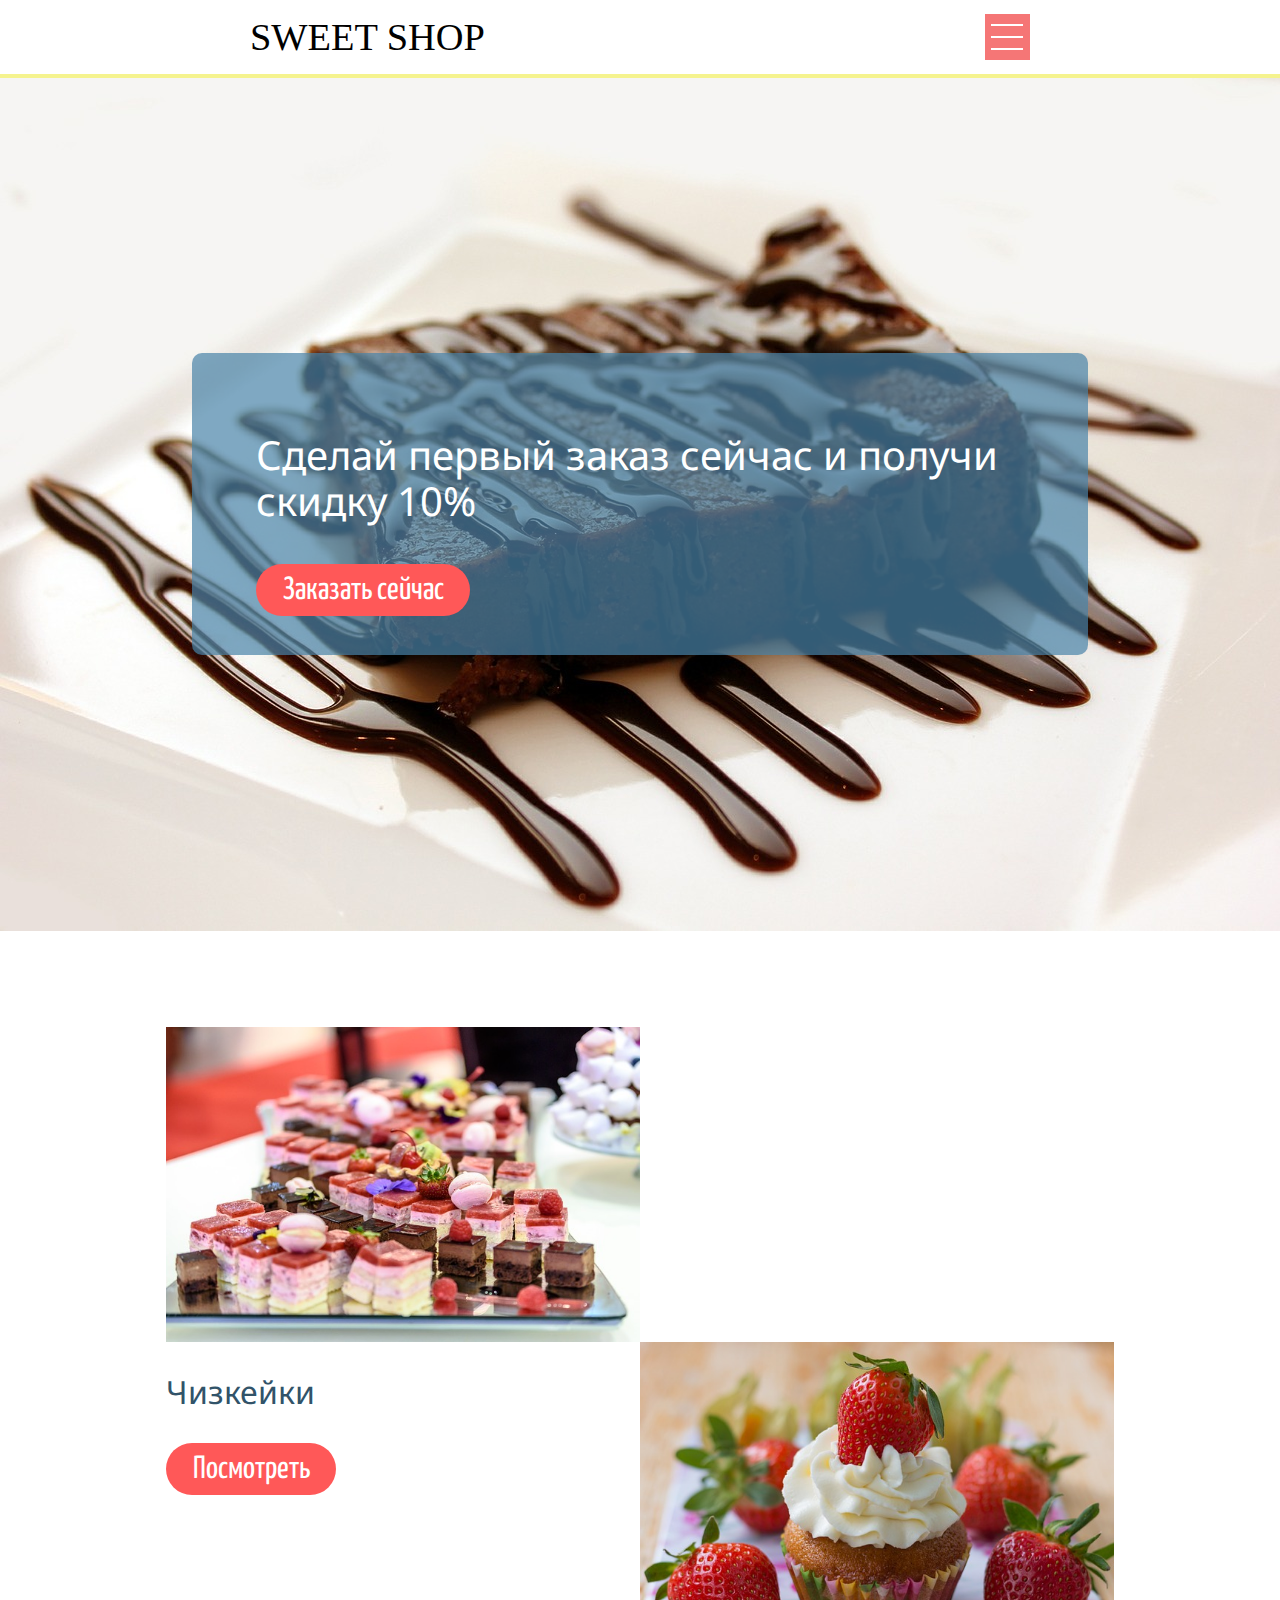
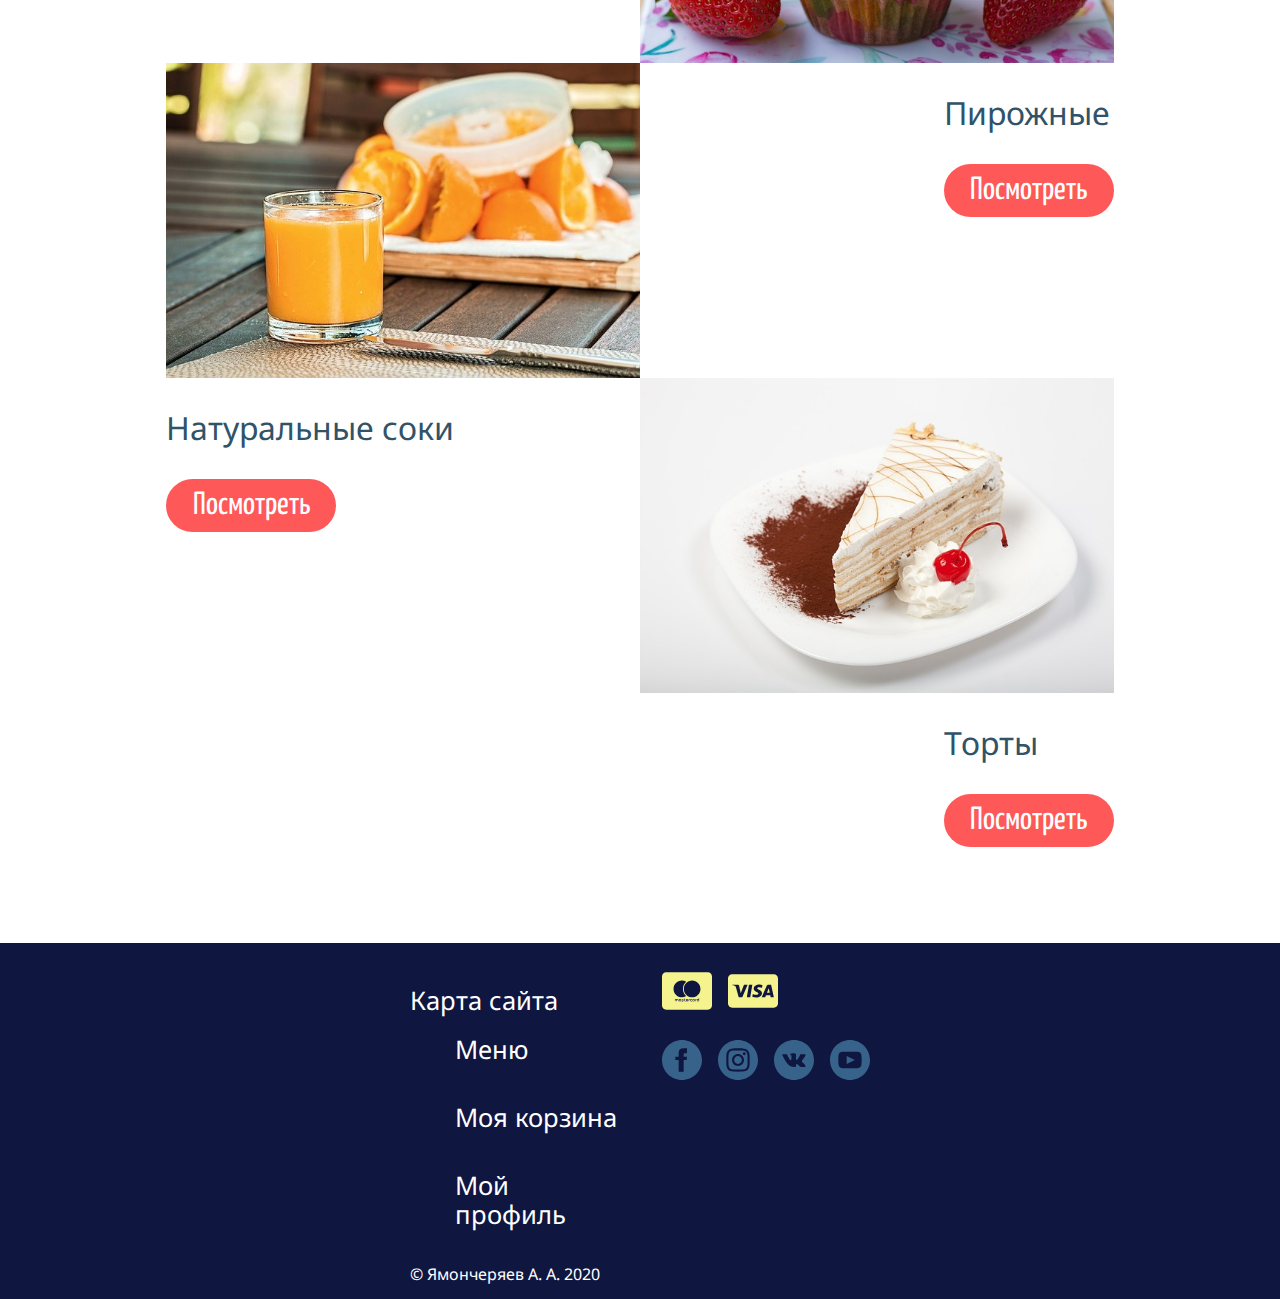
==== index.html @ 37f0d085 "f.m.a. and some fixing" ====
<!DOCTYPE html>
<html lang="en">
<head>
    <meta charset="UTF-8">
    <title>Sweet Shop</title>
    <link rel="stylesheet" href="css/normalize.css" type="text/css">
    <link rel="stylesheet" href="css/style.css" type="text/css">
    <link rel="stylesheet" href="css/main.css" type="text/css">
    <meta name='viewport' content='width=device-width,initial-scale=1'/>
    <meta content='true' name='HandheldFriendly'/>
    <meta content='width' name='MobileOptimized'/>
    <meta content='yes' name='apple-mobile-web-app-capable'/>
</head>
<body>
<div class="wrapper">
    <header class="header_layout">
        <a class="page_title" href="index.html">SWEET SHOP</a>
        <input id="toggle_btn" class="checkbox" type="checkbox"/>
        <label id="checkbox_btn" class="is_clickable" for="toggle_btn">
            <span id="bar1"></span>
            <span id="bar2"></span>
            <span id="bar3"></span>
        </label>
        <nav id="header_menu" class="drop_down_list">
            <a class="list_item" href="products.html">Меню</a>
            <a class="list_item" href="basket.html">Моя корзина</a>
            <a class="list_item" href="profile.html">Мой профиль</a>
        </nav>
    </header>

    <main id="main">
        <section id="offer" class="content_layout">
            <img class="image" src="img/brownie.jpg" alt="">
            <div class="offer">
                <p>Сделай первый заказ сейчас
                    и получи скидку 10%</p>
                <a class="button is_clickable">Заказать сейчас</a>
            </div>
        </section>

        <section id="products" class="content_layout content">
            <div class="product_item1">
                <img class="image" src="img/menu/cheese-cakes.jpg" alt="">
            </div>
            <div class="product_item2">
                <div class="link1">
                    <p>Чизкейки</p>
                    <a class="button is_clickable">Посмотреть</a>
                </div>
                <img class="image" src="img/menu/cupcakes.jpg" alt="">
            </div>
            <div class="product_item3">
                <img class="image" src="img/menu/orange-juice.jpg" alt="">
                <div class="link2">
                    <p>Пирожные</p>
                    <a class="button is_clickable">Посмотреть</a>
                </div>
            </div>
            <div class="product_item4">
                <div class="link3">
                    <p>Натуральные соки</p>
                    <a class="button is_clickable">Посмотреть</a></div>
                <img class="image" src="img/menu/cream-cake.jpg" alt="">
            </div>
            <div class="product_item5">
                <div class="link4">
                    <p>Торты</p>
                    <a class="button is_clickable">Посмотреть</a>
                </div>
            </div>
        </section>
    </main>
</div>

<div class="footer_layout">
    <div>
        <footer>
            <div id="site_map_container">
                <input id="site_map" class="checkbox" type="checkbox"/>
                <label class="checkbox_title" for="site_map">
                    <span>Карта сайта</span>
                </label>
                <ul id="footer_menu" class="drop_down_list">
                    <li><a class="list_item" href="products.html">Меню</a></li>
                    <li><a class="list_item" href="basket.html">Моя корзина</a></li>
                    <li><a class="list_item" href="profile.html">Мой профиль</a></li>
                </ul>
            </div>
            <div id="icons_container">
                <div id="payment_icons">
                    <img src="img/icons/icon-payment1.svg" alt="">
                    <img src="img/icons/icon-payment.svg" alt="">
                </div>
                <div id="social_media">
                    <img src="img/icons/icon-facebook.svg" alt="">
                    <img src="img/icons/icon-instagram.svg" alt="">
                    <img src="img/icons/icon-vk.svg" alt="">
                    <img src="img/icons/icon-youtube.svg" alt="">
                </div>
            </div>
        </footer>
        <div id="copyright">
            <p>© Ямончеряев А. А. 2020</p>
        </div>
    </div>
</div>
</body>
</html>
---- css/style.css ----
@import url('https://fonts.googleapis.com/css2?family=Noto+Sans&family=Noto+Serif&family=Yanone+Kaffeesatz&display=swap');
/**
 * General styles
 _____________________________________________________________
 */

@media screen and (min-device-width: 1080px){
    @media screen and (min-width: 768px) {
        html {
            font-size: 32px;
        }

        .button {
            font-size: 1rem;
        }
    }

    .content {
        padding-left: 13%;
        padding-right: 13%;
    }

    @media screen and (max-width: 768px) {
        html {
            font-size: 24px;
        }

        .button {
            font-size: 1rem;
        }
    }


    @media screen and (max-width: 360px) {
        html {
            font-size: 12px;
        }

        .button {
            font-size: 0.5rem;
        }
    }
}

@media screen and (max-device-width: 1079px){
    html {
        font-size: 64px;
    }


    .content {
        padding-left: 5%;
        padding-right: 5%;
    }
}


.wrapper {
    flex: 1 0 auto;
}

p {
    font-family: "Noto Sans";
}

.page_title {
    position: relative;
    font-family: Noto_Serif;
    align-self: center;
    font-size: 1.2rem;
    text-decoration: none;
    color: black;
}

body {
    display: flex;
    flex-direction: column;
    height: 100%;
}

main {
    display: flex;
    flex-direction: column;
}

.content_layout {
    display: flex;
    flex-direction: column;
    align-items: center;
    position: relative;
    height: fit-content;
    margin-bottom: 3rem;
}


.image {
    max-height: fit-content;
    max-width: min-content;
    align-self: center;
    position: relative;
}

ul {
    list-style: none;
    margin-block-end: 0;
    margin-block-start: 0;
    padding-inline-start: 1em;
}

.button {
    font-family: "Yanone Kaffeesatz";
    background-color: #ff5858;
    width: fit-content;
    padding: 0.25rem 0.83rem;
    border-radius: 1.25rem;
    border-color: #F57676;
    text-align: center;
    text-decoration: none;
    display: inline-block;
    color: white;
}

.is_clickable {
    cursor: pointer;
}

.button:hover {
    background-color: #F57676;
}

li, .list_item {
    display: block;
    height: min-content;
    font-family: "Noto Sans";
    font-size: 0.8rem;
    padding: 0.3rem;
    text-decoration: none;
}

/**
 * Styles for drop-down lists
 * --------------------------
 */
.checkbox_title {
    display: flex;
    align-items: center;
    width: 100%;
    justify-content: space-between;
    font-family: "Noto Sans";
}

.checkbox {
    opacity: 0;
    position: absolute;
}

.checkbox:checked ~ .drop_down_list {
    display: block;
}

.drop_down_list {
    display: none;
    height: fit-content;
    list-style: none;
}


/**
 * Header styles
 _____________________________________________________________
 */
.header_layout {
    position: relative;
    display: inline-flex;
    width: 100%;
    height: 2.3rem;
    background: white;
    top: 0;
    border-bottom: 0.125rem solid #F5F38E;
    justify-content: space-around;
    align-items: center;
    z-index: 1;
}

#checkbox_btn {
    max-height: inherit;
    display: flex;
    flex-direction: column;
    justify-content: space-evenly;
    align-items: center;
    background: #F57676;
    width: 1.42rem;
    height: 1.42rem;
    transition: all 0.25s ease-in-out;
}

#bar1, #bar2, #bar3 {
    transition: all 0.25s ease-in-out;
    background: white;
    display: block;
    width: 70%;
    height: 2px;
}

#toggle_btn:checked ~ #checkbox_btn {
    z-index: 100;
}

#toggle_btn:checked ~ #checkbox_btn > #bar1 {
    right: 0;
    transform: translateX(0.15rem) rotate(45deg);
    transform-origin: 15%;
    width: 106%;
}

#toggle_btn:checked ~ #checkbox_btn > #bar2 {
    right: 0;
    transform: rotate(0);
    background-color: transparent;
}

#toggle_btn:checked ~ #checkbox_btn > #bar3 {
    right: 0;
    transform: translateX(0.15rem) rotate(-45deg);
    transform-origin: 15%;
    width: 106%;
}

#toggle_btn:checked ~ #header_menu {
    display: flex;
    flex-direction: column;
    justify-content: flex-start;
}

#header_menu {
    position: absolute;
    background-color: #F5F38E;
    width: 30%;
    right: 10%;
    top: 2.4rem;
    padding: 1rem;
}

#header_menu .list_item {
    color: #36351F;
}

#header_menu .list_item:hover {
    background-color: #268841;
    color: white;
}

/**
 * Footer styles
 * _____________________________________________________________
 */
.footer_layout {
    display: flex;
    align-items: flex-start;
    justify-content: space-evenly;
    width: 100%;
    height: fit-content;
    background-color: #0F1640;
    color: white;
    font-size: 0.8rem;
}

@media screen and (max-width: 1080px) {
    footer {
        flex-direction: column;
        justify-content: flex-start;
        padding-top: 0.42rem;
    }

    #payment_icons, #social_media {
        display: flex;
        align-items: flex-start;
        justify-content: flex-start;
        margin-top: 0.42rem;
        margin-left: -0.5rem;
    }

    .footer_layout {
        flex-direction: column;
        align-items: center;
    }
}

@media screen and (max-width: 360px) {
    footer img{
        width: 1rem;
        height: 1rem;
    }
}

@media screen and (min-width: 1080px) {
    footer {
        justify-content: space-between;
    }

    .checkbox_title > object {
        display: none;
    }

    #footer_menu ~ .checkbox_title {
        pointer-events: none;
    }

    #footer_menu {
        display: block;
    }

    #payment_icons, #social_media {
        display: flex;
        margin-top: 0.42rem;
        justify-content: flex-start;
    }

    .footer_layout {
        flex-direction: column;
        align-items: center;
    }
}

@media screen and (max-device-width: 1080px){
    footer {
        flex-direction: column;
        justify-content: flex-start;
        padding-top: 0.42rem;
    }

    #payment_icons, #social_media {
        display: flex;
        align-items: flex-start;
        justify-content: flex-start;
        margin-top: 0.42rem;
        margin-left: -0.5rem;
    }

    .footer_layout {
        flex-direction: column;
        align-items: center;
    }
}

footer {
    max-height: 100%;
    max-width: 100%;
    display: flex;
    align-items: baseline;
    flex: 0 0 auto;
    position: relative;
}

#footer_menu {
    position: relative;
    width: 85%;
    color: white;
}

#footer_menu .list_item {
    color: white;
}

#footer_menu .list_item:hover {
    background-color: #315369;
}

#site_map:checked ~ .checkbox_title object {
    transform: rotate(180deg);
}

#social_media > img,
#payment_icons > img {
    padding-top: 0.5rem;
    padding-left: 0.5rem;
}

#copyright {
    font-family: "Noto Sans";
    font-size: 0.5rem;
}
---- css/main.css ----
#offer img {
    width: 100%;
    left: 0;
}

#products img {
    width: 50%;
}

main {
    display: flex;
    flex-direction: column;
    position: relative;
    justify-content: flex-start;
    height: 100%;
    max-height: fit-content;
}

#offer {
    max-height: fit-content;
    max-width: max-content;
    align-self: center;
    justify-content: center;
}

.offer {
    font-family: "Noto Sans";
    align-self: center;
    font-size: 1rem;
    color: white;
    padding: 3% 5%;
    position: absolute;
    width: 60%;
    border-radius: 10px;
    background-color: rgba(72, 131, 168, 0.7);
}

#products {
    color: #315369;
    font-family: "Yanone Kaffeesatz";
}

#products > div {
    width: 100%;
    display: flex;
}

#products > .product_item2, .product_item3, .product_item4 {
    justify-content: space-between;
}

#products .product_item5 {
    justify-content: flex-end;
}

#products .product_item {
    justify-content: flex-start;
}

@media screen and (max-width: 360px){
    .offer > p {
        font-size: 0.5rem;
    }

    #products {
        font-size: 0.5rem;
    }
}

@media screen and (min-width: 361px) and (max-width: 1079px){
    .offer > p {
        font-size: 0.8rem;
    }

    #products {
        font-size: 0.8rem;
    }
}

@media screen and (min-width: 1080px){
    .offer > p {
        font-size: 1.25rem;
    }

    #products {
        font-size: 1rem;
    }

}
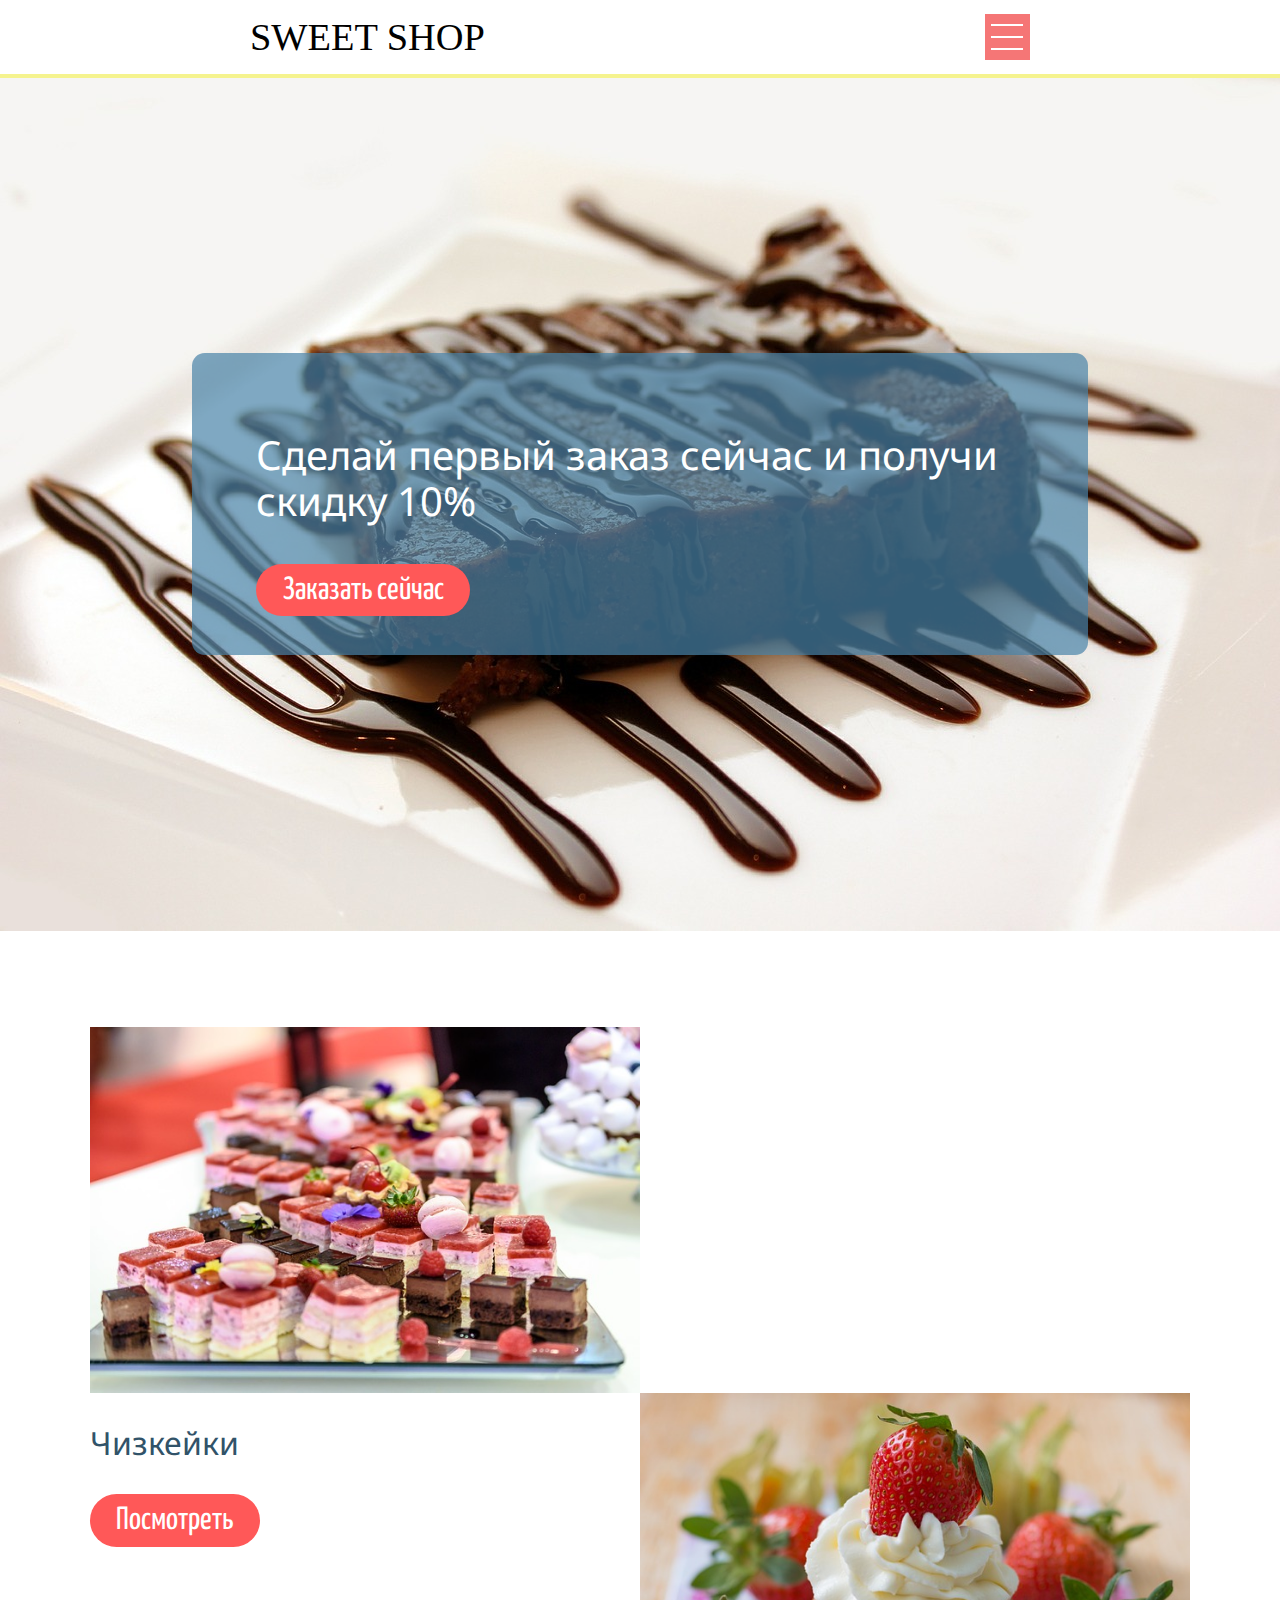
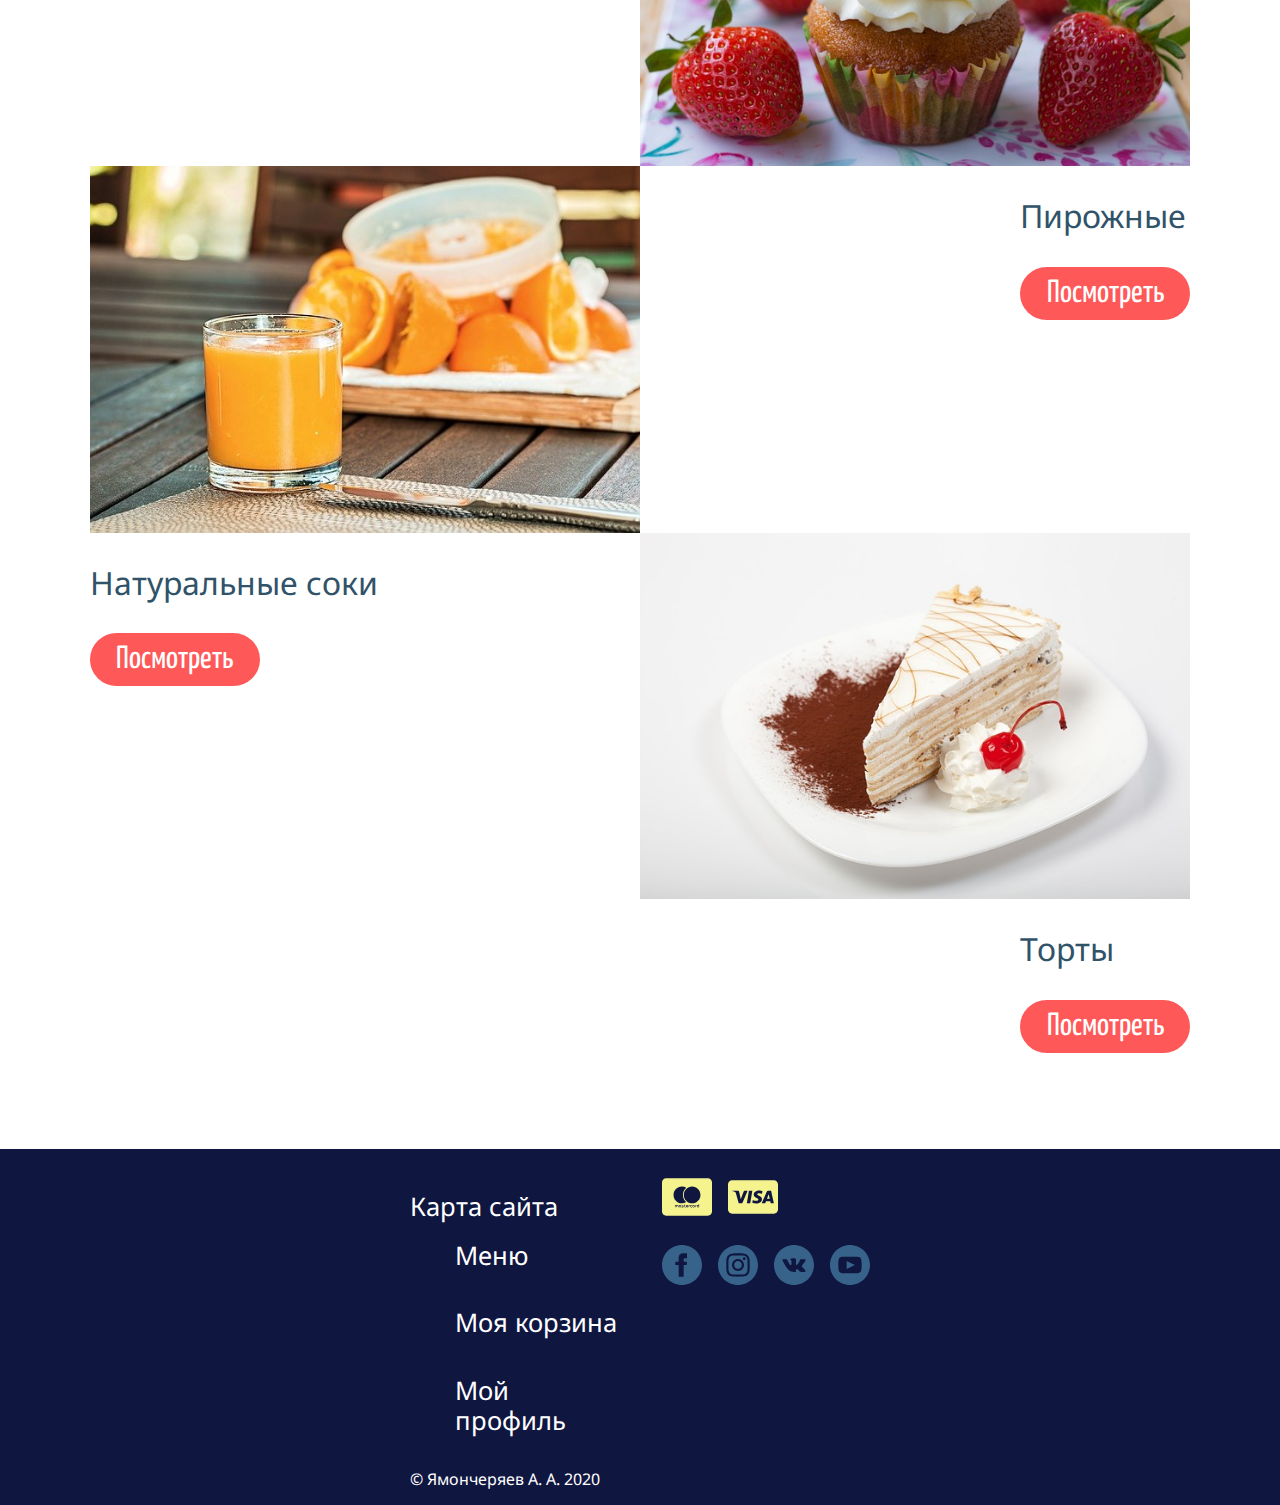
==== commit cb60ccd2: "Fixing Basket page" ====
--- a/index.html
+++ b/index.html
@@ -12,65 +12,63 @@
     <meta content='yes' name='apple-mobile-web-app-capable'/>
 </head>
 <body>
-<div class="wrapper">
-    <header class="header_layout">
-        <a class="page_title" href="index.html">SWEET SHOP</a>
-        <input id="toggle_btn" class="checkbox" type="checkbox"/>
-        <label id="checkbox_btn" class="is_clickable" for="toggle_btn">
-            <span id="bar1"></span>
-            <span id="bar2"></span>
-            <span id="bar3"></span>
-        </label>
-        <nav id="header_menu" class="drop_down_list">
-            <a class="list_item" href="products.html">Меню</a>
-            <a class="list_item" href="basket.html">Моя корзина</a>
-            <a class="list_item" href="profile.html">Мой профиль</a>
-        </nav>
-    </header>
+<header class="header_layout">
+    <a class="page_title" href="index.html">SWEET SHOP</a>
+    <input id="toggle_btn" class="checkbox" type="checkbox"/>
+    <label id="checkbox_btn" class="is_clickable" for="toggle_btn">
+        <span id="bar1"></span>
+        <span id="bar2"></span>
+        <span id="bar3"></span>
+    </label>
+    <nav id="header_menu" class="drop_down_list">
+        <a class="list_item" href="products.html">Меню</a>
+        <a class="list_item" href="basket.html">Моя корзина</a>
+        <a class="list_item" href="profile.html">Мой профиль</a>
+    </nav>
+</header>
 
-    <main id="main">
-        <section id="offer" class="content_layout">
-            <img class="image" src="img/brownie.jpg" alt="">
-            <div class="offer">
-                <p>Сделай первый заказ сейчас
-                    и получи скидку 10%</p>
-                <a class="button is_clickable">Заказать сейчас</a>
+<main id="main">
+    <section id="offer" class="content_layout">
+        <img class="image" src="img/brownie.jpg" alt="">
+        <div class="offer">
+            <p>Сделай первый заказ сейчас
+                и получи скидку 10%</p>
+            <a class="button is_clickable">Заказать сейчас</a>
+        </div>
+    </section>
+
+    <section id="products" class="content_layout content">
+        <div class="product_item1">
+            <img class="image" src="img/menu/cheese-cakes.jpg" alt="">
+        </div>
+        <div class="product_item2">
+            <div class="link">
+                <p>Чизкейки</p>
+                <a class="button is_clickable">Посмотреть</a>
             </div>
-        </section>
-
-        <section id="products" class="content_layout content">
-            <div class="product_item1">
-                <img class="image" src="img/menu/cheese-cakes.jpg" alt="">
+            <img class="image" src="img/menu/cupcakes.jpg" alt="">
+        </div>
+        <div class="product_item3">
+            <img class="image" src="img/menu/orange-juice.jpg" alt="">
+            <div class="link">
+                <p>Пирожные</p>
+                <a class="button is_clickable">Посмотреть</a>
             </div>
-            <div class="product_item2">
-                <div class="link1">
-                    <p>Чизкейки</p>
-                    <a class="button is_clickable">Посмотреть</a>
-                </div>
-                <img class="image" src="img/menu/cupcakes.jpg" alt="">
+        </div>
+        <div class="product_item4">
+            <div class="link">
+                <p>Натуральные соки</p>
+                <a class="button is_clickable">Посмотреть</a></div>
+            <img class="image" src="img/menu/cream-cake.jpg" alt="">
+        </div>
+        <div class="product_item5">
+            <div class="link">
+                <p>Торты</p>
+                <a class="button is_clickable">Посмотреть</a>
             </div>
-            <div class="product_item3">
-                <img class="image" src="img/menu/orange-juice.jpg" alt="">
-                <div class="link2">
-                    <p>Пирожные</p>
-                    <a class="button is_clickable">Посмотреть</a>
-                </div>
-            </div>
-            <div class="product_item4">
-                <div class="link3">
-                    <p>Натуральные соки</p>
-                    <a class="button is_clickable">Посмотреть</a></div>
-                <img class="image" src="img/menu/cream-cake.jpg" alt="">
-            </div>
-            <div class="product_item5">
-                <div class="link4">
-                    <p>Торты</p>
-                    <a class="button is_clickable">Посмотреть</a>
-                </div>
-            </div>
-        </section>
-    </main>
-</div>
+        </div>
+    </section>
+</main>
 
 <div class="footer_layout">
     <div>
--- a/css/style.css
+++ b/css/style.css
@@ -4,59 +4,29 @@
  _____________________________________________________________
  */
 
-@media screen and (min-device-width: 1080px){
-    @media screen and (min-width: 768px) {
-        html {
-            font-size: 32px;
-        }
-
-        .button {
-            font-size: 1rem;
-        }
-    }
-
-    .content {
-        padding-left: 13%;
-        padding-right: 13%;
-    }
-
-    @media screen and (max-width: 768px) {
-        html {
-            font-size: 24px;
-        }
-
-        .button {
-            font-size: 1rem;
-        }
-    }
-
-
-    @media screen and (max-width: 360px) {
-        html {
-            font-size: 12px;
-        }
-
-        .button {
-            font-size: 0.5rem;
-        }
-    }
-}
-
-@media screen and (max-device-width: 1079px){
+@media screen and (min-width: 768px) {
     html {
-        font-size: 64px;
-    }
-
-
-    .content {
-        padding-left: 5%;
-        padding-right: 5%;
-    }
-}
-
-
-.wrapper {
-    flex: 1 0 auto;
+        font-size: 32px;
+    }
+
+    .button {
+        font-size: 1rem;
+    }
+}
+
+@media screen and (max-width: 767px) {
+    html {
+        font-size: 28px;
+    }
+
+    .button {
+        font-size: 1rem;
+    }
+}
+
+.content {
+    padding-left: 7%;
+    padding-right: 7%;
 }
 
 p {
@@ -256,6 +226,7 @@
  */
 .footer_layout {
     display: flex;
+    flex: 0 0 auto;
     align-items: flex-start;
     justify-content: space-evenly;
     width: 100%;
@@ -286,13 +257,6 @@
     }
 }
 
-@media screen and (max-width: 360px) {
-    footer img{
-        width: 1rem;
-        height: 1rem;
-    }
-}
-
 @media screen and (min-width: 1080px) {
     footer {
         justify-content: space-between;
@@ -322,27 +286,6 @@
     }
 }
 
-@media screen and (max-device-width: 1080px){
-    footer {
-        flex-direction: column;
-        justify-content: flex-start;
-        padding-top: 0.42rem;
-    }
-
-    #payment_icons, #social_media {
-        display: flex;
-        align-items: flex-start;
-        justify-content: flex-start;
-        margin-top: 0.42rem;
-        margin-left: -0.5rem;
-    }
-
-    .footer_layout {
-        flex-direction: column;
-        align-items: center;
-    }
-}
-
 footer {
     max-height: 100%;
     max-width: 100%;
--- a/css/main.css
+++ b/css/main.css
@@ -13,7 +13,6 @@
     position: relative;
     justify-content: flex-start;
     height: 100%;
-    max-height: fit-content;
 }
 
 #offer {
@@ -31,11 +30,12 @@
     padding: 3% 5%;
     position: absolute;
     width: 60%;
-    border-radius: 10px;
+    border-radius: 0.4rem;
     background-color: rgba(72, 131, 168, 0.7);
 }
 
 #products {
+    position: relative;
     color: #315369;
     font-family: "Yanone Kaffeesatz";
 }
@@ -57,13 +57,17 @@
     justify-content: flex-start;
 }
 
+#link > p {
+    width: max-content;
+}
+
 @media screen and (max-width: 360px){
     .offer > p {
-        font-size: 0.5rem;
+        font-size: 0.75rem;
     }
 
     #products {
-        font-size: 0.5rem;
+        font-size: 0.75rem;
     }
 }
 
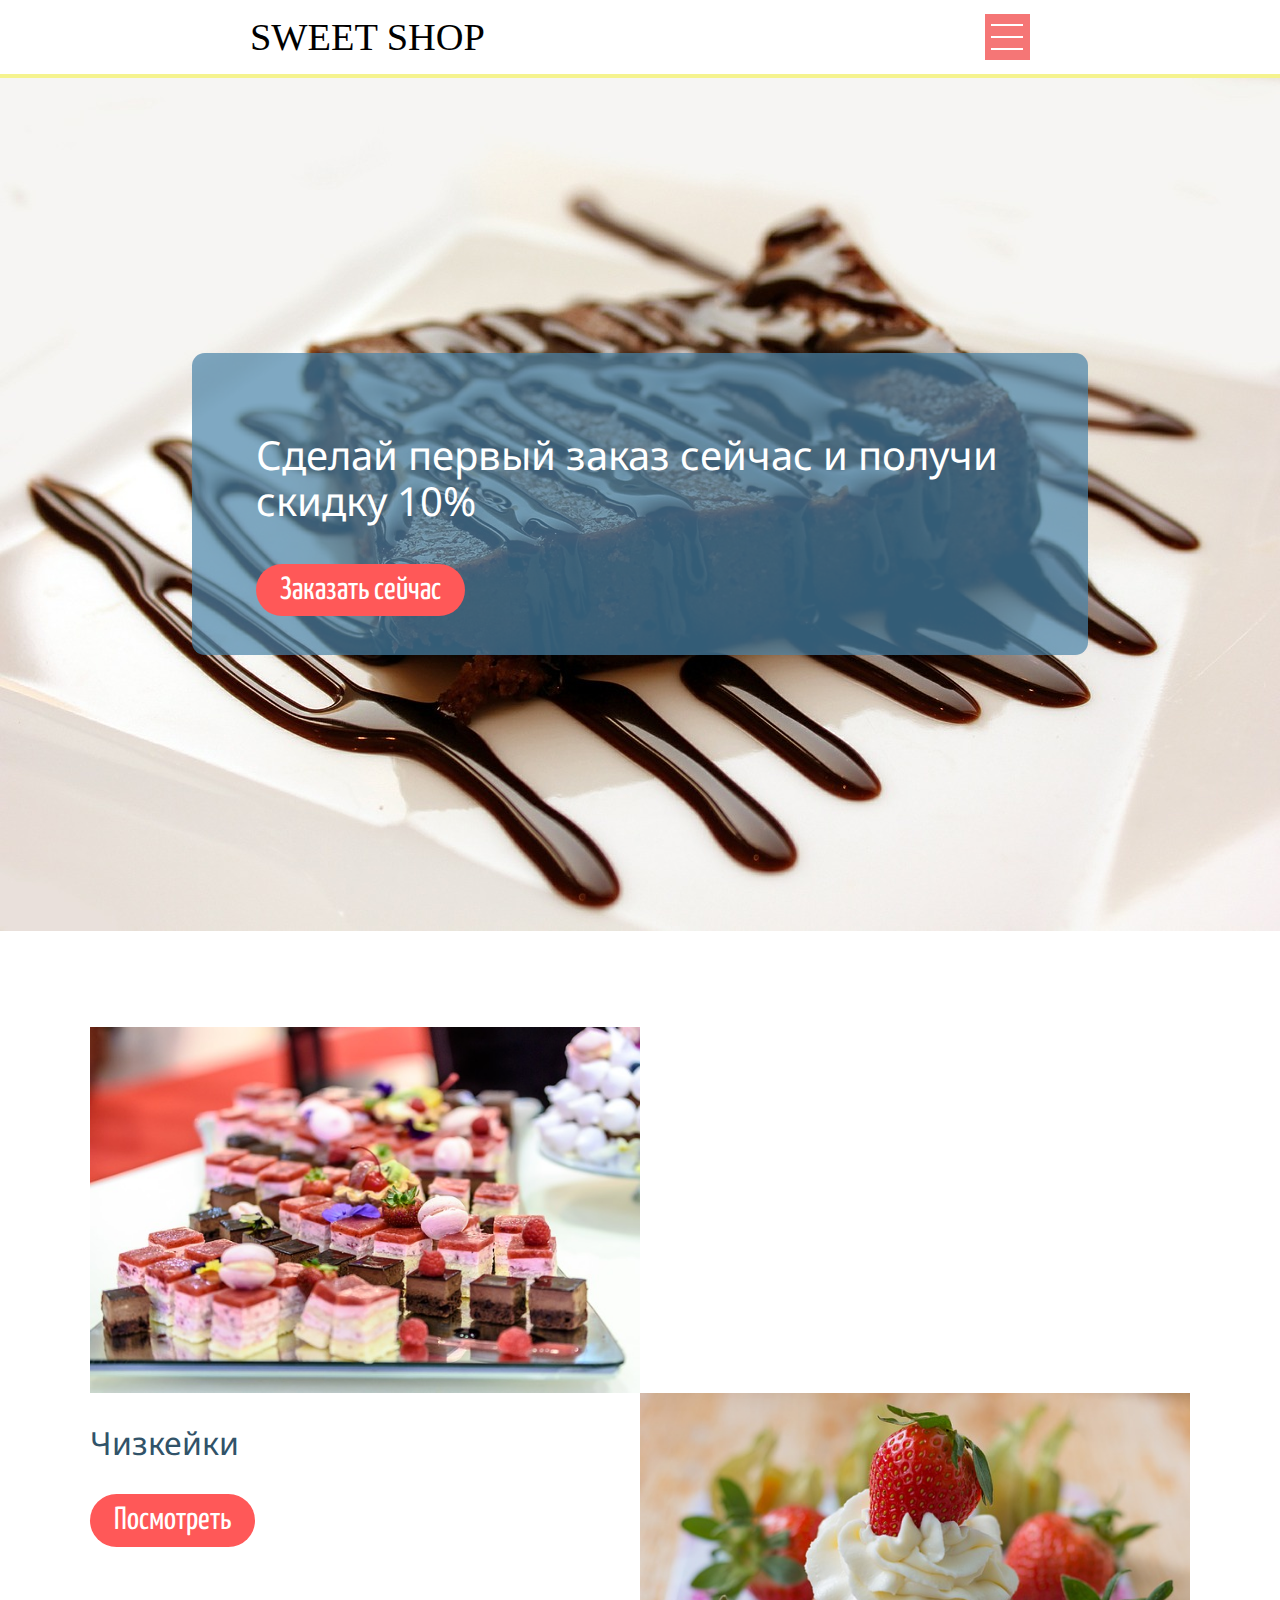
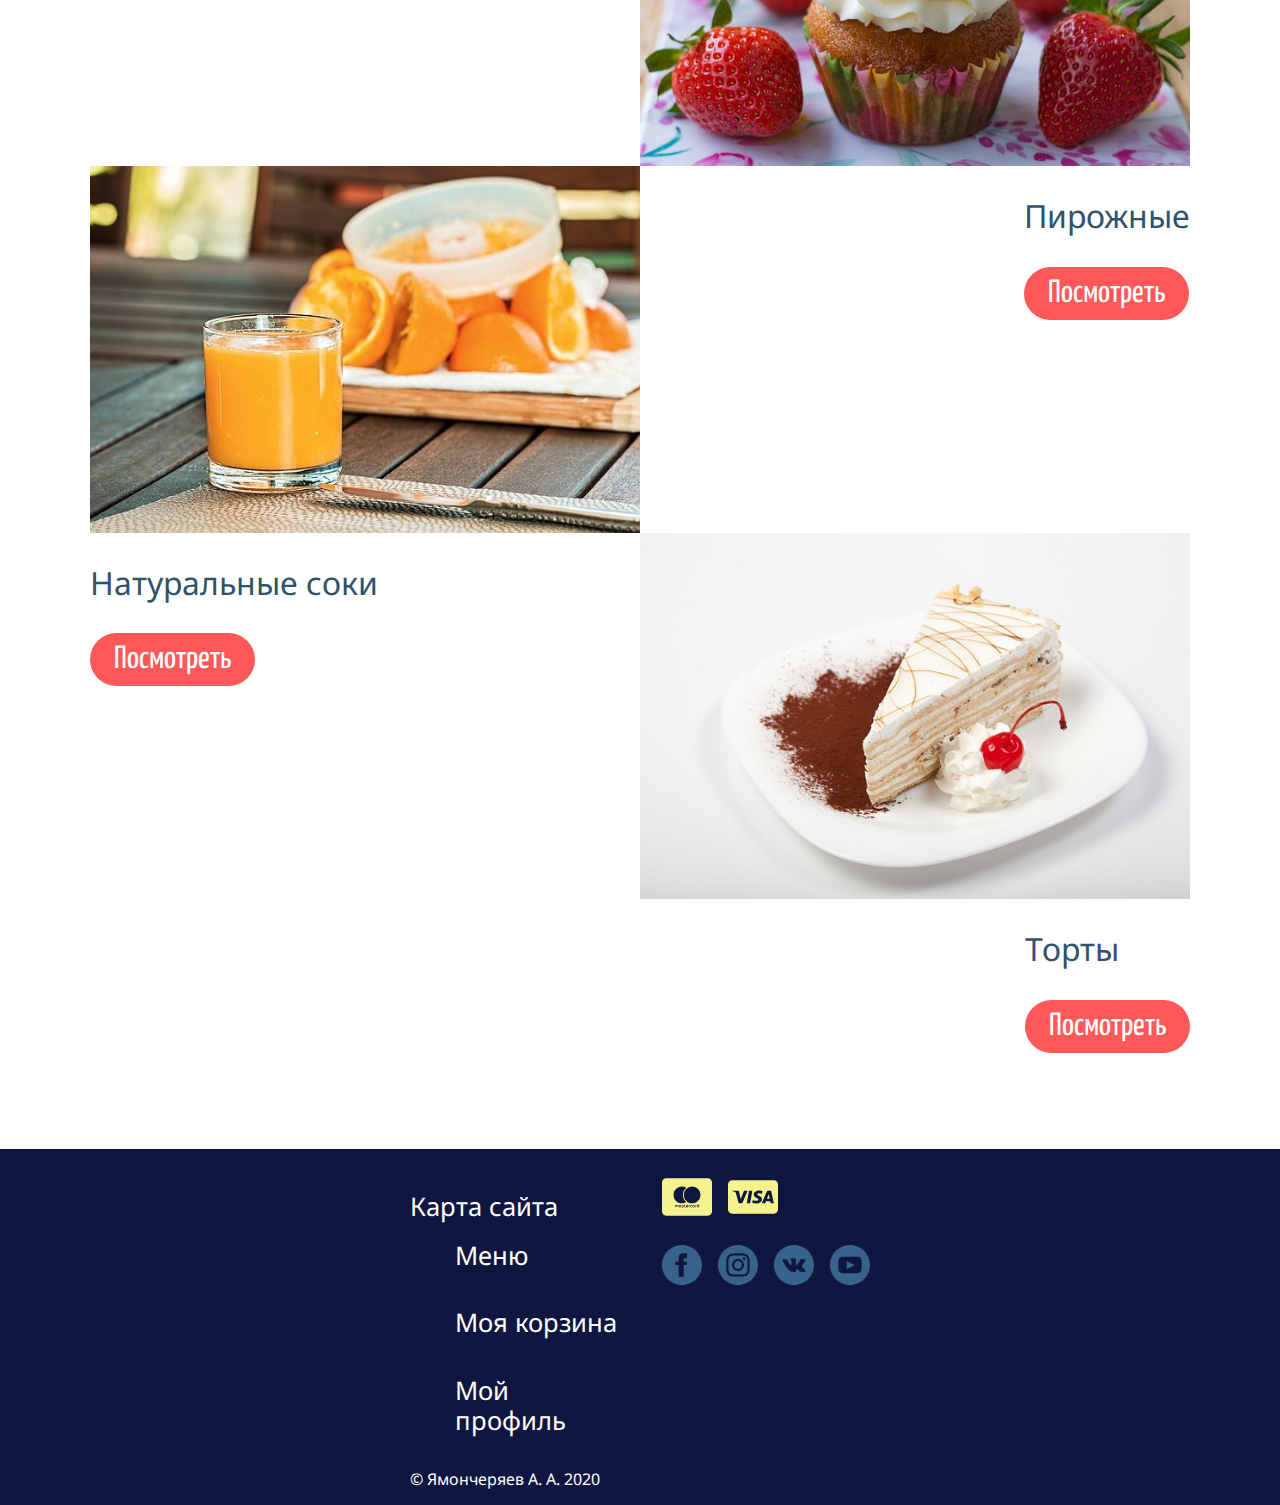
==== commit 513a4671: "Fixing Basket page" ====
--- a/index.html
+++ b/index.html
@@ -12,6 +12,7 @@
     <meta content='yes' name='apple-mobile-web-app-capable'/>
 </head>
 <body>
+<div class="wrapper">
 <header class="header_layout">
     <a class="page_title" href="index.html">SWEET SHOP</a>
     <input id="toggle_btn" class="checkbox" type="checkbox"/>
@@ -69,7 +70,7 @@
         </div>
     </section>
 </main>
-
+</div>
 <div class="footer_layout">
     <div>
         <footer>
--- a/css/style.css
+++ b/css/style.css
@@ -20,7 +20,7 @@
     }
 
     .button {
-        font-size: 1rem;
+        font-size: 0.75rem;
     }
 }
 
@@ -45,10 +45,12 @@
 body {
     display: flex;
     flex-direction: column;
+    justify-content: space-between;
     height: 100%;
 }
 
 main {
+    height: 100%;
     display: flex;
     flex-direction: column;
 }
@@ -62,6 +64,9 @@
     margin-bottom: 3rem;
 }
 
+.wrapper {
+    min-height: 100%;
+}
 
 .image {
     max-height: fit-content;
@@ -81,7 +86,7 @@
     font-family: "Yanone Kaffeesatz";
     background-color: #ff5858;
     width: fit-content;
-    padding: 0.25rem 0.83rem;
+    padding: 0.25rem 0.75rem;
     border-radius: 1.25rem;
     border-color: #F57676;
     text-align: center;
@@ -226,7 +231,7 @@
  */
 .footer_layout {
     display: flex;
-    flex: 0 0 auto;
+    align-self: flex-end;
     align-items: flex-start;
     justify-content: space-evenly;
     width: 100%;
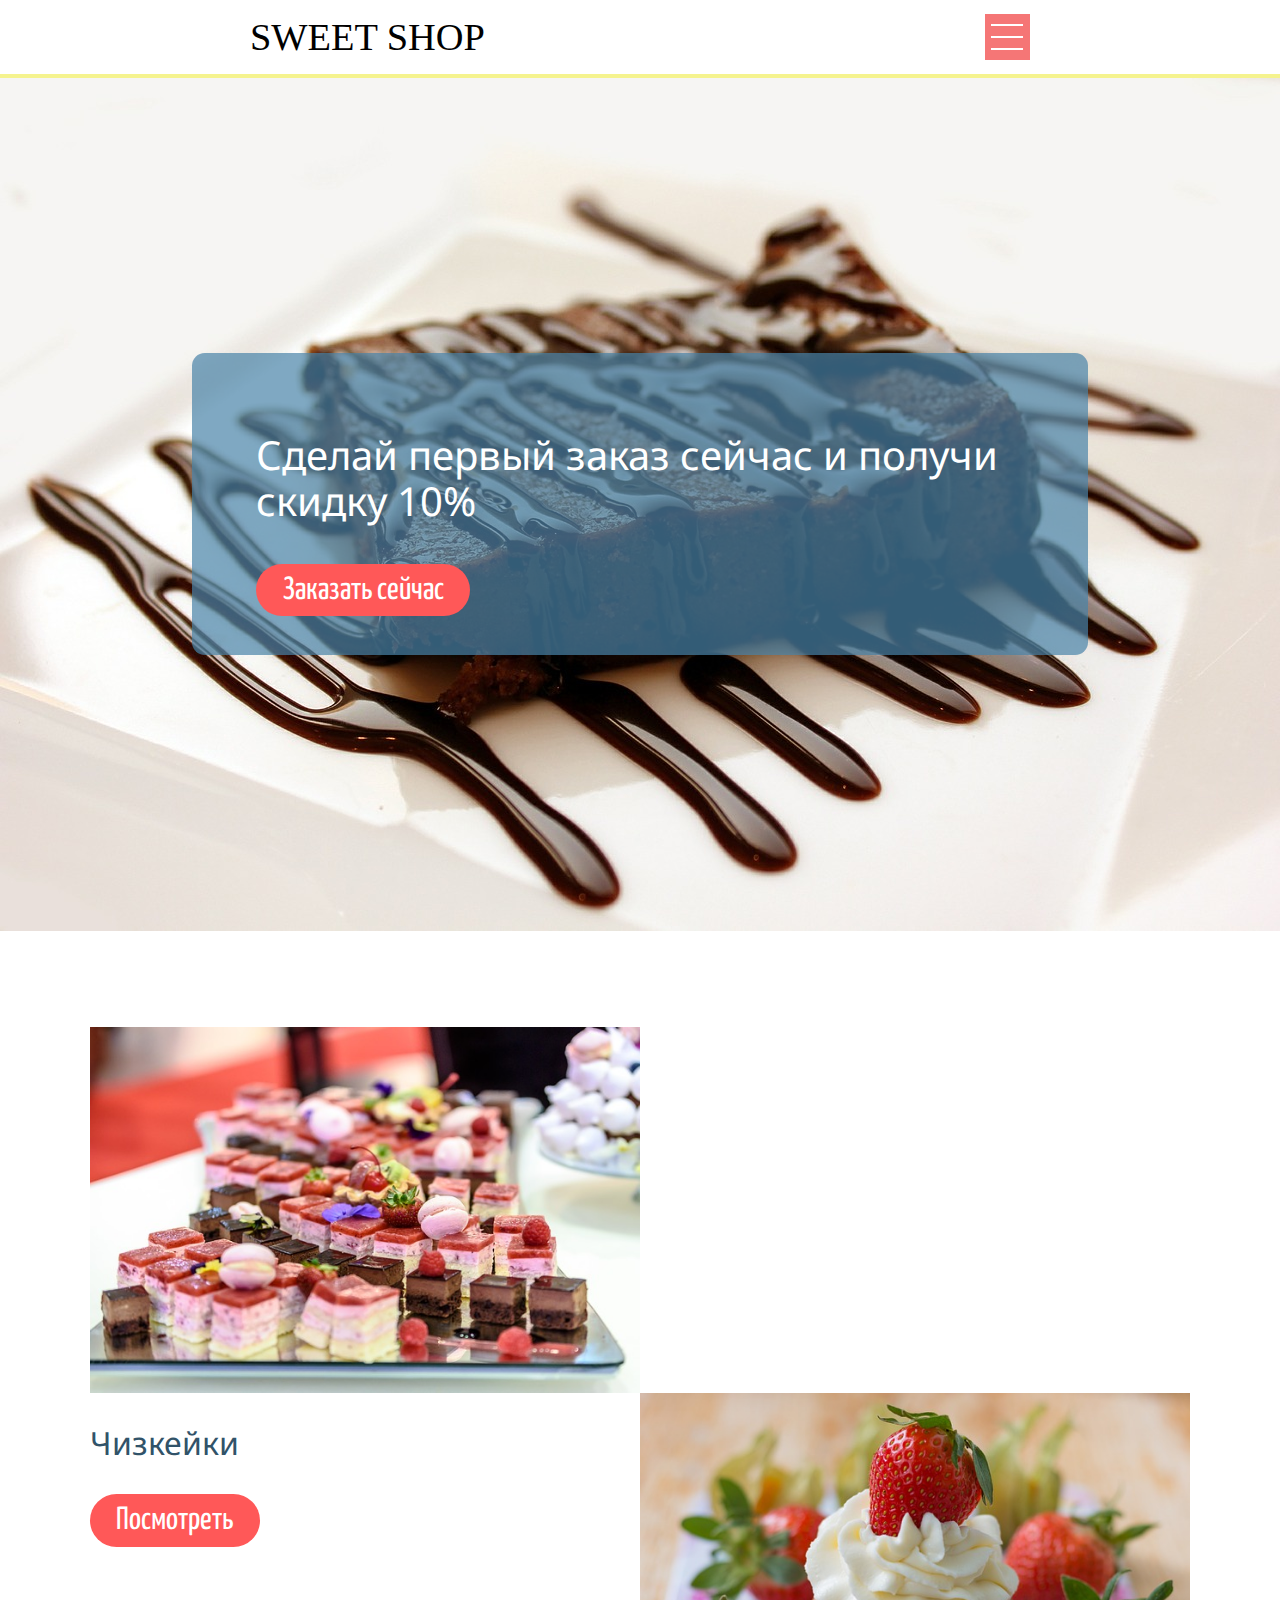
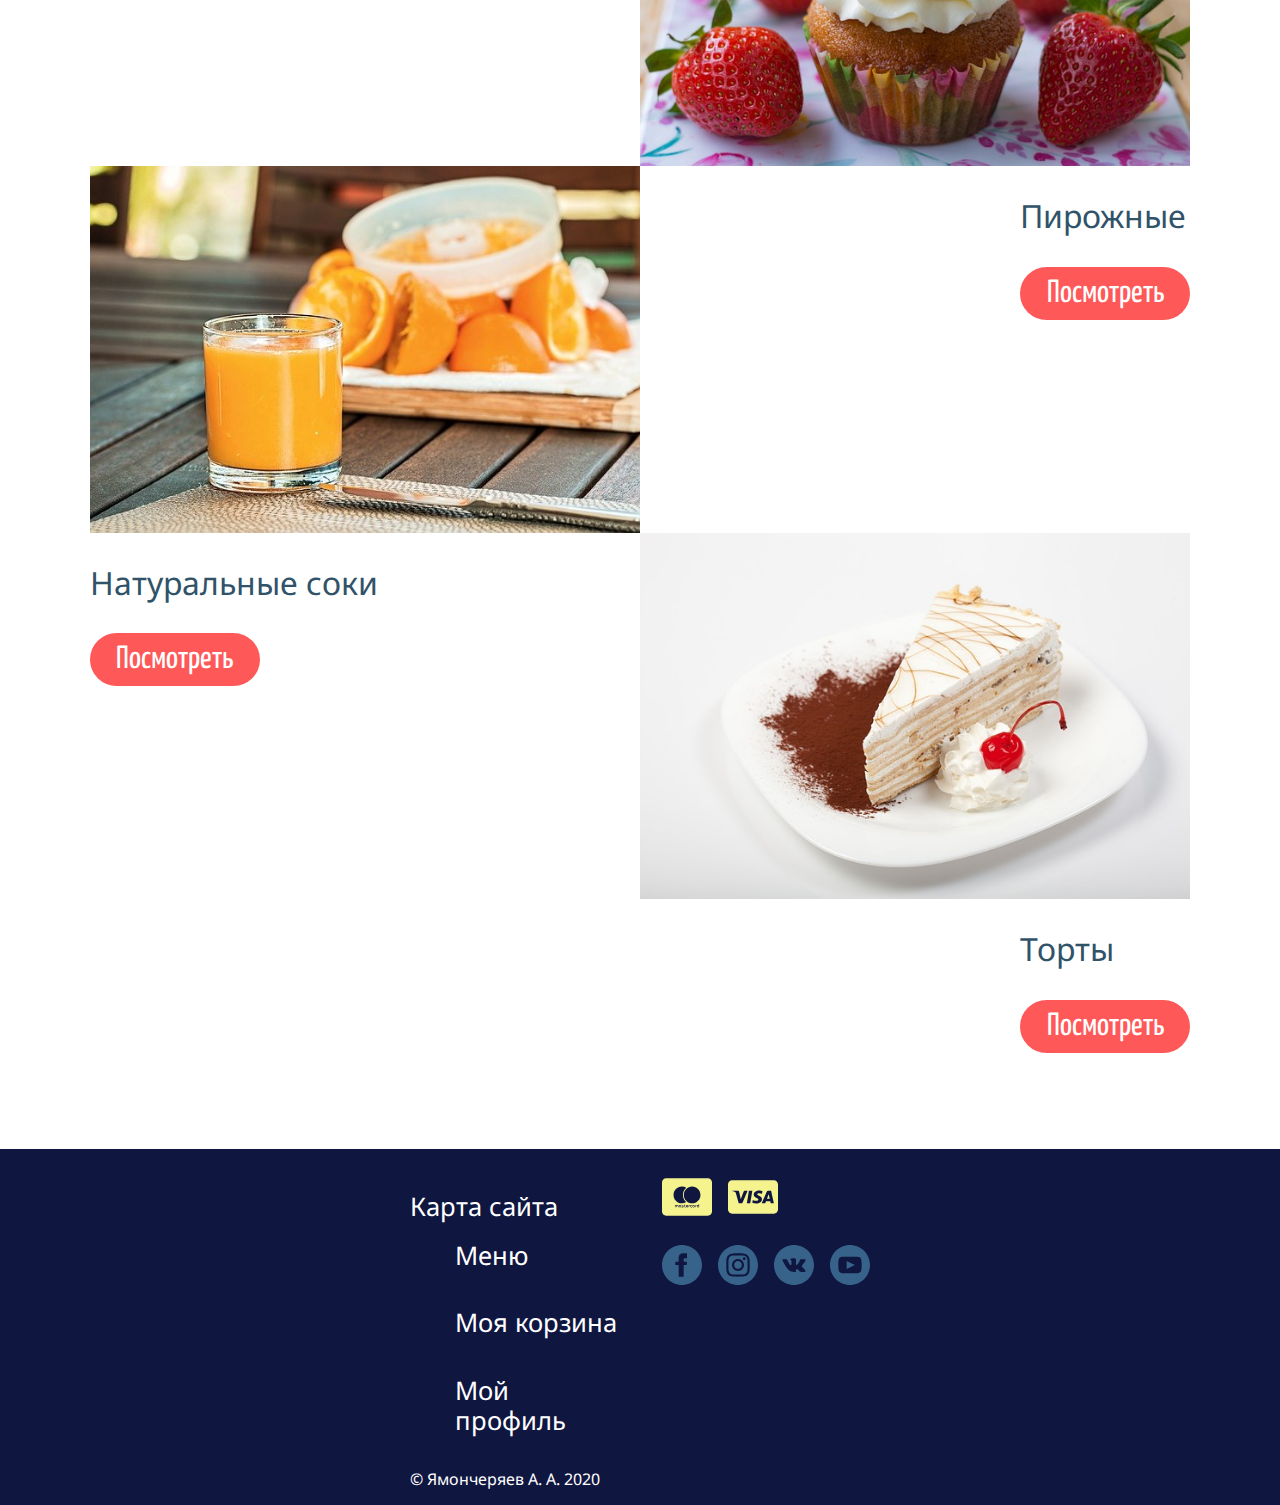
==== commit bcad4215: "Fixing Basket page" ====
--- a/index.html
+++ b/index.html
@@ -12,7 +12,6 @@
     <meta content='yes' name='apple-mobile-web-app-capable'/>
 </head>
 <body>
-<div class="wrapper">
 <header class="header_layout">
     <a class="page_title" href="index.html">SWEET SHOP</a>
     <input id="toggle_btn" class="checkbox" type="checkbox"/>
@@ -70,7 +69,7 @@
         </div>
     </section>
 </main>
-</div>
+
 <div class="footer_layout">
     <div>
         <footer>
--- a/css/style.css
+++ b/css/style.css
@@ -20,7 +20,7 @@
     }
 
     .button {
-        font-size: 0.75rem;
+        font-size: 1rem;
     }
 }
 
@@ -45,12 +45,10 @@
 body {
     display: flex;
     flex-direction: column;
-    justify-content: space-between;
     height: 100%;
 }
 
 main {
-    height: 100%;
     display: flex;
     flex-direction: column;
 }
@@ -64,9 +62,6 @@
     margin-bottom: 3rem;
 }
 
-.wrapper {
-    min-height: 100%;
-}
 
 .image {
     max-height: fit-content;
@@ -86,7 +81,7 @@
     font-family: "Yanone Kaffeesatz";
     background-color: #ff5858;
     width: fit-content;
-    padding: 0.25rem 0.75rem;
+    padding: 0.25rem 0.83rem;
     border-radius: 1.25rem;
     border-color: #F57676;
     text-align: center;
@@ -231,7 +226,7 @@
  */
 .footer_layout {
     display: flex;
-    align-self: flex-end;
+    flex: 0 0 auto;
     align-items: flex-start;
     justify-content: space-evenly;
     width: 100%;
